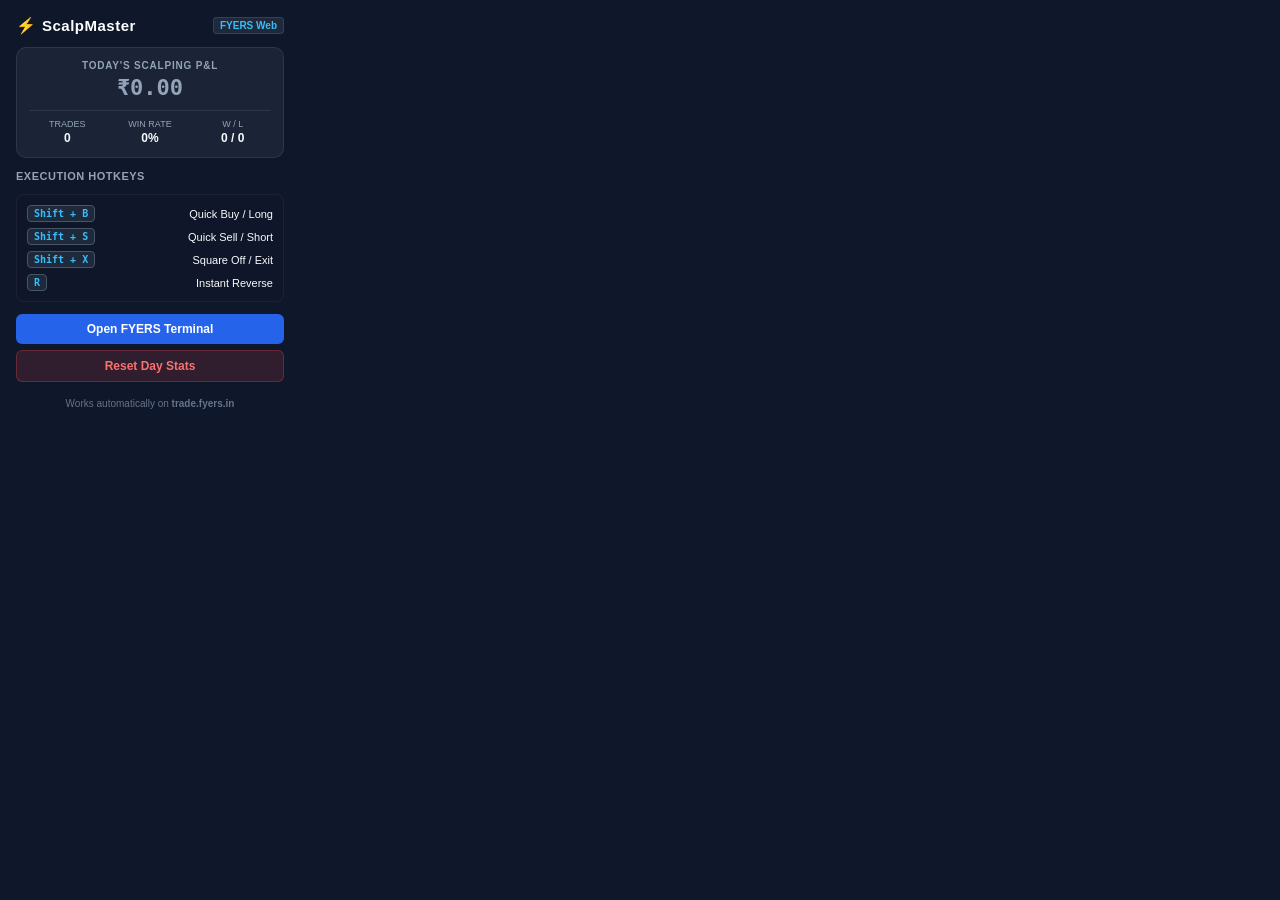
==== popup/popup.html @ 3ba8caef "Initial release of FYERS ScalpMaster Chrome Extension" ====
<!DOCTYPE html>
<html lang="en">
<head>
  <meta charset="UTF-8">
  <title>FYERS ScalpMaster</title>
  <link rel="stylesheet" href="popup.css">
</head>
<body>
  <div class="popup-container">
    <div class="popup-header">
      <div class="brand">
        <span class="icon">⚡</span>
        <span class="title">ScalpMaster</span>
      </div>
      <span class="badge">FYERS Web</span>
    </div>

    <!-- Day Summary Card -->
    <div class="card pnl-card">
      <div class="card-label">TODAY'S SCALPING P&amp;L</div>
      <div class="pnl-value" id="pop-day-pnl">₹0.00</div>
      <div class="stats-row">
        <div class="stat"><span class="stat-lbl">TRADES</span><span id="pop-trades" class="stat-val">0</span></div>
        <div class="stat"><span class="stat-lbl">WIN RATE</span><span id="pop-winrate" class="stat-val">0%</span></div>
        <div class="stat"><span class="stat-lbl">W / L</span><span id="pop-wl" class="stat-val">0 / 0</span></div>
      </div>
    </div>

    <!-- Quick Controls -->
    <div class="section-title">Execution Hotkeys</div>
    <div class="hotkey-grid">
      <div class="hotkey-item"><kbd>Shift + B</kbd><span>Quick Buy / Long</span></div>
      <div class="hotkey-item"><kbd>Shift + S</kbd><span>Quick Sell / Short</span></div>
      <div class="hotkey-item"><kbd>Shift + X</kbd><span>Square Off / Exit</span></div>
      <div class="hotkey-item"><kbd>R</kbd><span>Instant Reverse</span></div>
    </div>

    <!-- Actions -->
    <div class="action-buttons">
      <button id="open-fyers-btn" class="btn btn-primary">Open FYERS Terminal</button>
      <button id="reset-day-btn" class="btn btn-danger">Reset Day Stats</button>
    </div>

    <div class="footer">
      <span>Works automatically on <b>trade.fyers.in</b></span>
    </div>
  </div>
  <script src="popup.js"></script>
</body>
</html>
---- popup/popup.css ----
* {
  box-sizing: border-box;
  margin: 0;
  padding: 0;
}

body {
  width: 300px;
  background-color: #0f172a;
  color: #f8fafc;
  font-family: -apple-system, BlinkMacSystemFont, "Segoe UI", Roboto, Helvetica, Arial, sans-serif;
  font-size: 13px;
  user-select: none;
}

.popup-container {
  padding: 16px;
  display: flex;
  flex-direction: column;
  gap: 12px;
}

.popup-header {
  display: flex;
  align-items: center;
  justify-content: space-between;
}

.brand {
  display: flex;
  align-items: center;
  gap: 6px;
}

.brand .icon {
  font-size: 16px;
}

.brand .title {
  font-size: 15px;
  font-weight: 700;
  letter-spacing: 0.5px;
  color: #fff;
}

.badge {
  background: #1e293b;
  color: #38bdf8;
  font-size: 10px;
  font-weight: 600;
  padding: 2px 6px;
  border-radius: 4px;
  border: 1px solid rgba(56, 189, 248, 0.2);
}

.card {
  background: rgba(30, 41, 59, 0.8);
  border: 1px solid rgba(255, 255, 255, 0.08);
  border-radius: 10px;
  padding: 12px;
}

.pnl-card {
  text-align: center;
}

.card-label {
  font-size: 10px;
  color: #94a3b8;
  font-weight: 600;
  letter-spacing: 0.8px;
  margin-bottom: 4px;
}

.pnl-value {
  font-size: 22px;
  font-weight: 800;
  font-family: monospace;
  color: #94a3b8;
}

.pnl-positive {
  color: #34d399 !important;
}

.pnl-negative {
  color: #f87171 !important;
}

.stats-row {
  display: grid;
  grid-template-columns: repeat(3, 1fr);
  gap: 6px;
  margin-top: 10px;
  padding-top: 8px;
  border-top: 1px solid rgba(255, 255, 255, 0.08);
}

.stat {
  display: flex;
  flex-direction: column;
  align-items: center;
}

.stat-lbl {
  font-size: 9px;
  color: #94a3b8;
}

.stat-val {
  font-size: 12px;
  font-weight: 700;
  margin-top: 2px;
}

.section-title {
  font-size: 11px;
  font-weight: 700;
  color: #94a3b8;
  text-transform: uppercase;
  letter-spacing: 0.5px;
}

.hotkey-grid {
  display: flex;
  flex-direction: column;
  gap: 6px;
  background: rgba(15, 23, 42, 0.6);
  padding: 10px;
  border-radius: 8px;
  border: 1px solid rgba(255, 255, 255, 0.05);
}

.hotkey-item {
  display: flex;
  justify-content: space-between;
  align-items: center;
  font-size: 11px;
}

kbd {
  background: #1e293b;
  border: 1px solid #475569;
  border-radius: 4px;
  padding: 2px 6px;
  font-size: 10px;
  font-weight: 700;
  color: #38bdf8;
  box-shadow: 0 2px 0 #0f172a;
}

.action-buttons {
  display: flex;
  flex-direction: column;
  gap: 6px;
}

.btn {
  width: 100%;
  padding: 8px;
  border-radius: 6px;
  border: none;
  font-size: 12px;
  font-weight: 600;
  cursor: pointer;
  transition: all 0.15s;
}

.btn-primary {
  background: #2563eb;
  color: #fff;
}

.btn-primary:hover {
  background: #1d4ed8;
}

.btn-danger {
  background: rgba(239, 68, 68, 0.15);
  border: 1px solid rgba(239, 68, 68, 0.3);
  color: #f87171;
}

.btn-danger:hover {
  background: rgba(239, 68, 68, 0.25);
}

.footer {
  text-align: center;
  font-size: 10px;
  color: #64748b;
  margin-top: 4px;
}
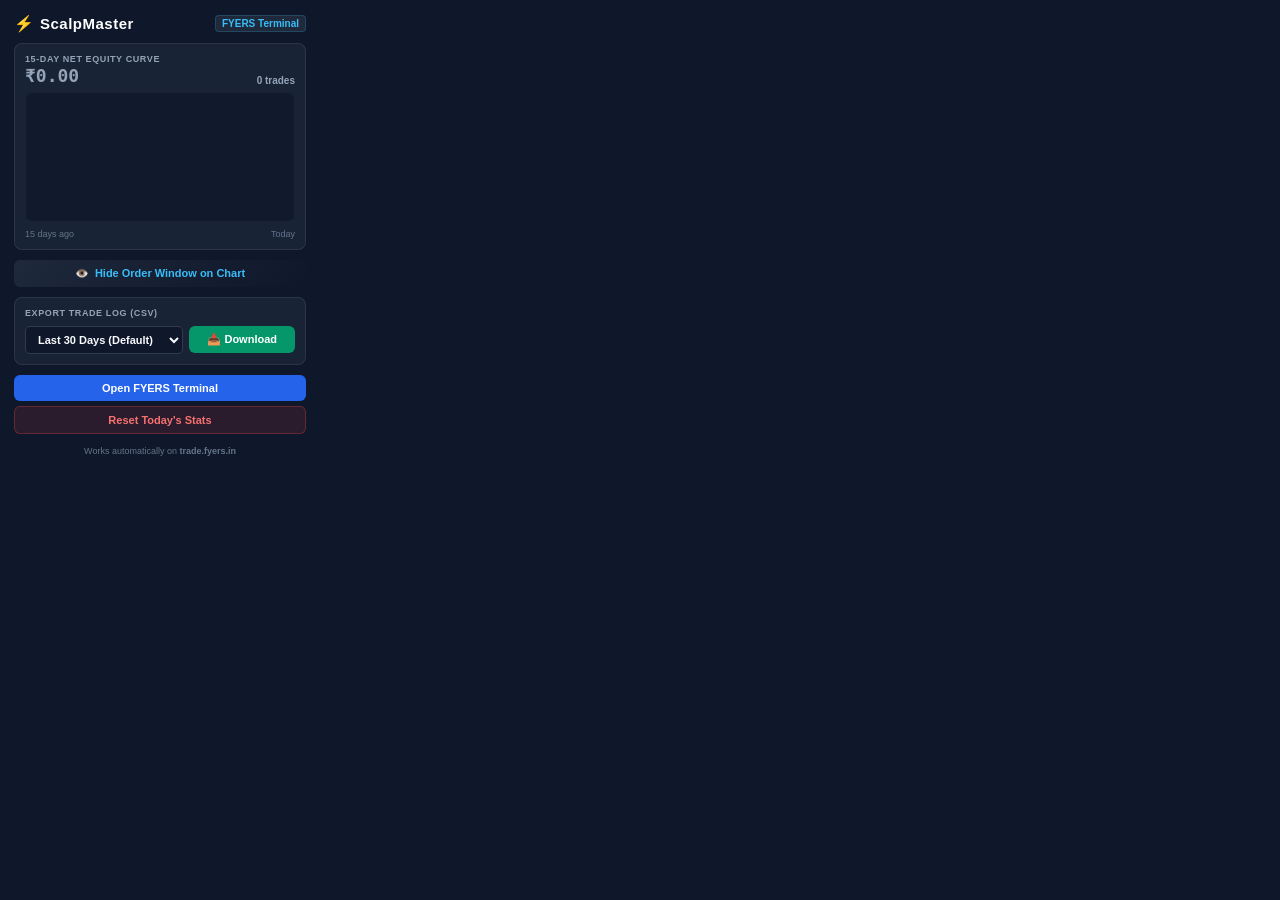
==== commit 5f7fd5f3: "Popup redesign: 15-day equity curve, HUD toggle button, CSV trade log export (30/120/all days), remo" ====
--- a/popup/popup.html
+++ b/popup/popup.html
@@ -7,38 +7,60 @@
 </head>
 <body>
   <div class="popup-container">
+    <!-- Header -->
     <div class="popup-header">
       <div class="brand">
         <span class="icon">⚡</span>
         <span class="title">ScalpMaster</span>
       </div>
-      <span class="badge">FYERS Web</span>
+      <span class="badge">FYERS Terminal</span>
     </div>
 
-    <!-- Day Summary Card -->
-    <div class="card pnl-card">
-      <div class="card-label">TODAY'S SCALPING P&amp;L</div>
-      <div class="pnl-value" id="pop-day-pnl">₹0.00</div>
-      <div class="stats-row">
-        <div class="stat"><span class="stat-lbl">TRADES</span><span id="pop-trades" class="stat-val">0</span></div>
-        <div class="stat"><span class="stat-lbl">WIN RATE</span><span id="pop-winrate" class="stat-val">0%</span></div>
-        <div class="stat"><span class="stat-lbl">W / L</span><span id="pop-wl" class="stat-val">0 / 0</span></div>
+    <!-- 15-Day Equity Curve Section (Requirement 4) -->
+    <div class="card chart-card">
+      <div class="chart-header">
+        <div>
+          <div class="card-label">15-DAY NET EQUITY CURVE</div>
+          <div class="equity-value" id="pop-equity-val">₹0.00</div>
+        </div>
+        <div class="equity-stats" id="pop-equity-meta">
+          <span id="pop-trade-count">0 trades</span>
+        </div>
+      </div>
+      <div class="canvas-container">
+        <canvas id="equity-canvas" width="280" height="130"></canvas>
+      </div>
+      <div class="chart-dates">
+        <span id="chart-start-date">15 days ago</span>
+        <span id="chart-end-date">Today</span>
       </div>
     </div>
 
-    <!-- Quick Controls -->
-    <div class="section-title">Execution Hotkeys</div>
-    <div class="hotkey-grid">
-      <div class="hotkey-item"><kbd>Shift + B</kbd><span>Quick Buy / Long</span></div>
-      <div class="hotkey-item"><kbd>Shift + S</kbd><span>Quick Sell / Short</span></div>
-      <div class="hotkey-item"><kbd>Shift + X</kbd><span>Square Off / Exit</span></div>
-      <div class="hotkey-item"><kbd>R</kbd><span>Instant Reverse</span></div>
+    <!-- Toggle HUD Button (Requirement 1) -->
+    <button id="toggle-hud-btn" class="btn btn-hud-toggle">
+      <span id="toggle-hud-icon">👁️</span>
+      <span id="toggle-hud-text">Hide Order Window on Chart</span>
+    </button>
+
+    <!-- CSV Export Section (Requirement 2) -->
+    <div class="card export-card">
+      <div class="card-label">EXPORT TRADE LOG (CSV)</div>
+      <div class="export-row">
+        <select id="csv-range-select" class="select-input">
+          <option value="30" selected>Last 30 Days (Default)</option>
+          <option value="120">Last 120 Days</option>
+          <option value="all">All Trades History</option>
+        </select>
+        <button id="download-csv-btn" class="btn btn-download">
+          <span>📥 Download</span>
+        </button>
+      </div>
     </div>
 
-    <!-- Actions -->
+    <!-- Quick Actions -->
     <div class="action-buttons">
       <button id="open-fyers-btn" class="btn btn-primary">Open FYERS Terminal</button>
-      <button id="reset-day-btn" class="btn btn-danger">Reset Day Stats</button>
+      <button id="reset-day-btn" class="btn btn-danger">Reset Today's Stats</button>
     </div>
 
     <div class="footer">
--- a/popup/popup.css
+++ b/popup/popup.css
@@ -5,19 +5,19 @@
 }
 
 body {
-  width: 300px;
+  width: 320px;
   background-color: #0f172a;
   color: #f8fafc;
   font-family: -apple-system, BlinkMacSystemFont, "Segoe UI", Roboto, Helvetica, Arial, sans-serif;
-  font-size: 13px;
+  font-size: 12px;
   user-select: none;
 }
 
 .popup-container {
-  padding: 16px;
-  display: flex;
-  flex-direction: column;
-  gap: 12px;
+  padding: 14px;
+  display: flex;
+  flex-direction: column;
+  gap: 10px;
 }
 
 .popup-header {
@@ -38,7 +38,7 @@
 
 .brand .title {
   font-size: 15px;
-  font-weight: 700;
+  font-weight: 800;
   letter-spacing: 0.5px;
   color: #fff;
 }
@@ -47,121 +47,185 @@
   background: #1e293b;
   color: #38bdf8;
   font-size: 10px;
-  font-weight: 600;
+  font-weight: 700;
   padding: 2px 6px;
   border-radius: 4px;
   border: 1px solid rgba(56, 189, 248, 0.2);
 }
 
 .card {
-  background: rgba(30, 41, 59, 0.8);
+  background: rgba(30, 41, 59, 0.75);
   border: 1px solid rgba(255, 255, 255, 0.08);
-  border-radius: 10px;
-  padding: 12px;
-}
-
-.pnl-card {
-  text-align: center;
+  border-radius: 8px;
+  padding: 10px;
 }
 
 .card-label {
+  font-size: 9px;
+  color: #94a3b8;
+  font-weight: 700;
+  letter-spacing: 0.6px;
+  text-transform: uppercase;
+  margin-bottom: 2px;
+}
+
+/* 15-Day Equity Chart Card */
+.chart-card {
+  display: flex;
+  flex-direction: column;
+  gap: 6px;
+}
+
+.chart-header {
+  display: flex;
+  justify-content: space-between;
+  align-items: flex-end;
+}
+
+.equity-value {
+  font-size: 18px;
+  font-weight: 900;
+  font-family: monospace;
+  color: #94a3b8;
+  line-height: 1.1;
+}
+
+.pnl-positive {
+  color: #34d399 !important;
+  text-shadow: 0 0 10px rgba(52, 211, 153, 0.3);
+}
+
+.pnl-negative {
+  color: #f87171 !important;
+  text-shadow: 0 0 10px rgba(248, 113, 113, 0.3);
+}
+
+.equity-stats {
   font-size: 10px;
   color: #94a3b8;
   font-weight: 600;
-  letter-spacing: 0.8px;
-  margin-bottom: 4px;
-}
-
-.pnl-value {
-  font-size: 22px;
-  font-weight: 800;
-  font-family: monospace;
-  color: #94a3b8;
-}
-
-.pnl-positive {
-  color: #34d399 !important;
-}
-
-.pnl-negative {
-  color: #f87171 !important;
-}
-
-.stats-row {
+}
+
+.canvas-container {
+  width: 100%;
+  height: 130px;
+  background: rgba(15, 23, 42, 0.7);
+  border-radius: 6px;
+  border: 1px solid rgba(255, 255, 255, 0.04);
+  overflow: hidden;
+  position: relative;
+}
+
+#equity-canvas {
+  width: 100%;
+  height: 100%;
+  display: block;
+}
+
+.chart-dates {
+  display: flex;
+  justify-content: space-between;
+  font-size: 9px;
+  color: #64748b;
+  margin-top: 1px;
+}
+
+/* Toggle HUD Button */
+.btn-hud-toggle {
+  background: linear-gradient(135deg, #1e293b, #0f172a);
+  border: 1px solid #38bdf8;
+  color: #38bdf8;
+  font-size: 12px;
+  font-weight: 700;
+  padding: 8px;
+  border-radius: 6px;
+  cursor: pointer;
+  display: flex;
+  align-items: center;
+  justify-content: center;
+  gap: 6px;
+  transition: all 0.15s;
+}
+
+.btn-hud-toggle:hover {
+  background: rgba(56, 189, 248, 0.15);
+  box-shadow: 0 0 12px rgba(56, 189, 248, 0.25);
+}
+
+.btn-hud-hidden {
+  border-color: #f59e0b;
+  color: #f59e0b;
+}
+
+.btn-hud-hidden:hover {
+  background: rgba(245, 158, 11, 0.15);
+  box-shadow: 0 0 12px rgba(245, 158, 11, 0.25);
+}
+
+/* Export CSV Card */
+.export-card {
+  display: flex;
+  flex-direction: column;
+  gap: 6px;
+}
+
+.export-row {
   display: grid;
-  grid-template-columns: repeat(3, 1fr);
-  gap: 6px;
-  margin-top: 10px;
-  padding-top: 8px;
-  border-top: 1px solid rgba(255, 255, 255, 0.08);
-}
-
-.stat {
-  display: flex;
-  flex-direction: column;
-  align-items: center;
-}
-
-.stat-lbl {
-  font-size: 9px;
-  color: #94a3b8;
-}
-
-.stat-val {
-  font-size: 12px;
-  font-weight: 700;
-  margin-top: 2px;
-}
-
-.section-title {
+  grid-template-columns: 1.8fr 1.2fr;
+  gap: 6px;
+  align-items: center;
+}
+
+.select-input {
+  background: #0f172a;
+  border: 1px solid rgba(255, 255, 255, 0.15);
+  color: #f8fafc;
+  padding: 6px 8px;
+  border-radius: 5px;
   font-size: 11px;
-  font-weight: 700;
-  color: #94a3b8;
-  text-transform: uppercase;
-  letter-spacing: 0.5px;
-}
-
-.hotkey-grid {
-  display: flex;
-  flex-direction: column;
-  gap: 6px;
-  background: rgba(15, 23, 42, 0.6);
-  padding: 10px;
-  border-radius: 8px;
-  border: 1px solid rgba(255, 255, 255, 0.05);
-}
-
-.hotkey-item {
-  display: flex;
-  justify-content: space-between;
-  align-items: center;
+  font-weight: 600;
+  outline: none;
+  cursor: pointer;
+}
+
+.select-input:focus {
+  border-color: #38bdf8;
+}
+
+.btn-download {
+  background: #059669;
+  color: #fff;
+  border: none;
+  border-radius: 5px;
+  padding: 6px 8px;
   font-size: 11px;
-}
-
-kbd {
-  background: #1e293b;
-  border: 1px solid #475569;
-  border-radius: 4px;
-  padding: 2px 6px;
-  font-size: 10px;
-  font-weight: 700;
-  color: #38bdf8;
-  box-shadow: 0 2px 0 #0f172a;
-}
-
+  font-weight: 700;
+  cursor: pointer;
+  display: flex;
+  align-items: center;
+  justify-content: center;
+  gap: 4px;
+  transition: all 0.15s;
+}
+
+.btn-download:hover {
+  background: #10b981;
+}
+
+/* Quick Actions */
 .action-buttons {
   display: flex;
   flex-direction: column;
-  gap: 6px;
+  gap: 5px;
 }
 
 .btn {
   width: 100%;
-  padding: 8px;
+  padding: 7px;
   border-radius: 6px;
   border: none;
-  font-size: 12px;
-  font-weight: 600;
+  font-size: 11px;
+  font-weight: 700;
   cursor: pointer;
   transition: all 0.15s;
 }
@@ -176,18 +240,18 @@
 }
 
 .btn-danger {
-  background: rgba(239, 68, 68, 0.15);
+  background: rgba(239, 68, 68, 0.12);
   border: 1px solid rgba(239, 68, 68, 0.3);
   color: #f87171;
 }
 
 .btn-danger:hover {
-  background: rgba(239, 68, 68, 0.25);
+  background: rgba(239, 68, 68, 0.22);
 }
 
 .footer {
   text-align: center;
-  font-size: 10px;
+  font-size: 9px;
   color: #64748b;
-  margin-top: 4px;
-}
+  margin-top: 2px;
+}
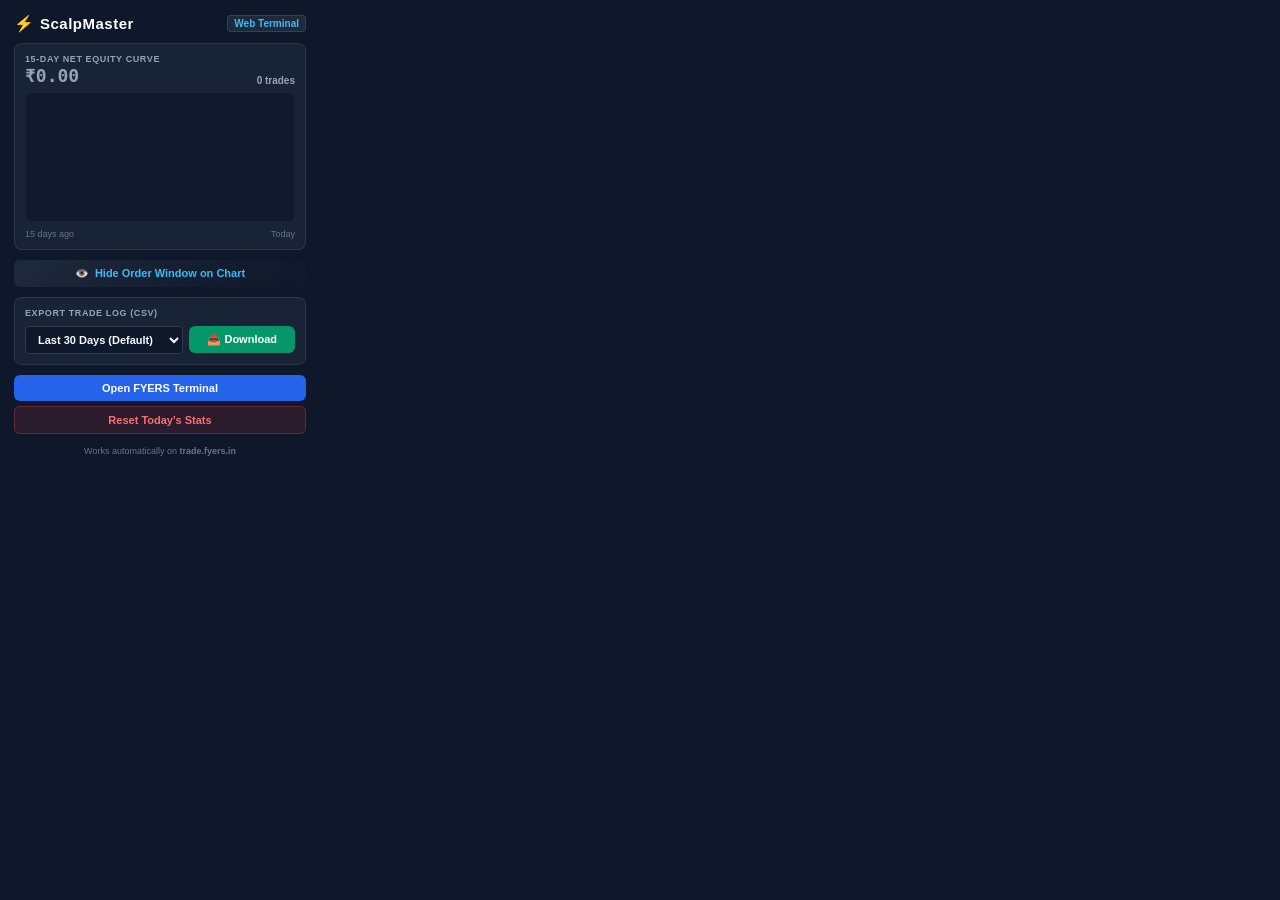
==== commit 3e3ae5fb: "refactor: rename project to ScalpMaster, neutralize broker branding, and add affiliate disclosure te" ====
--- a/popup/popup.html
+++ b/popup/popup.html
@@ -2,7 +2,7 @@
 <html lang="en">
 <head>
   <meta charset="UTF-8">
-  <title>FYERS ScalpMaster</title>
+  <title>ScalpMaster</title>
   <link rel="stylesheet" href="popup.css">
 </head>
 <body>
@@ -13,7 +13,7 @@
         <span class="icon">⚡</span>
         <span class="title">ScalpMaster</span>
       </div>
-      <span class="badge">FYERS Terminal</span>
+      <span class="badge">Web Terminal</span>
     </div>
 
     <!-- 15-Day Equity Curve Section (Requirement 4) -->
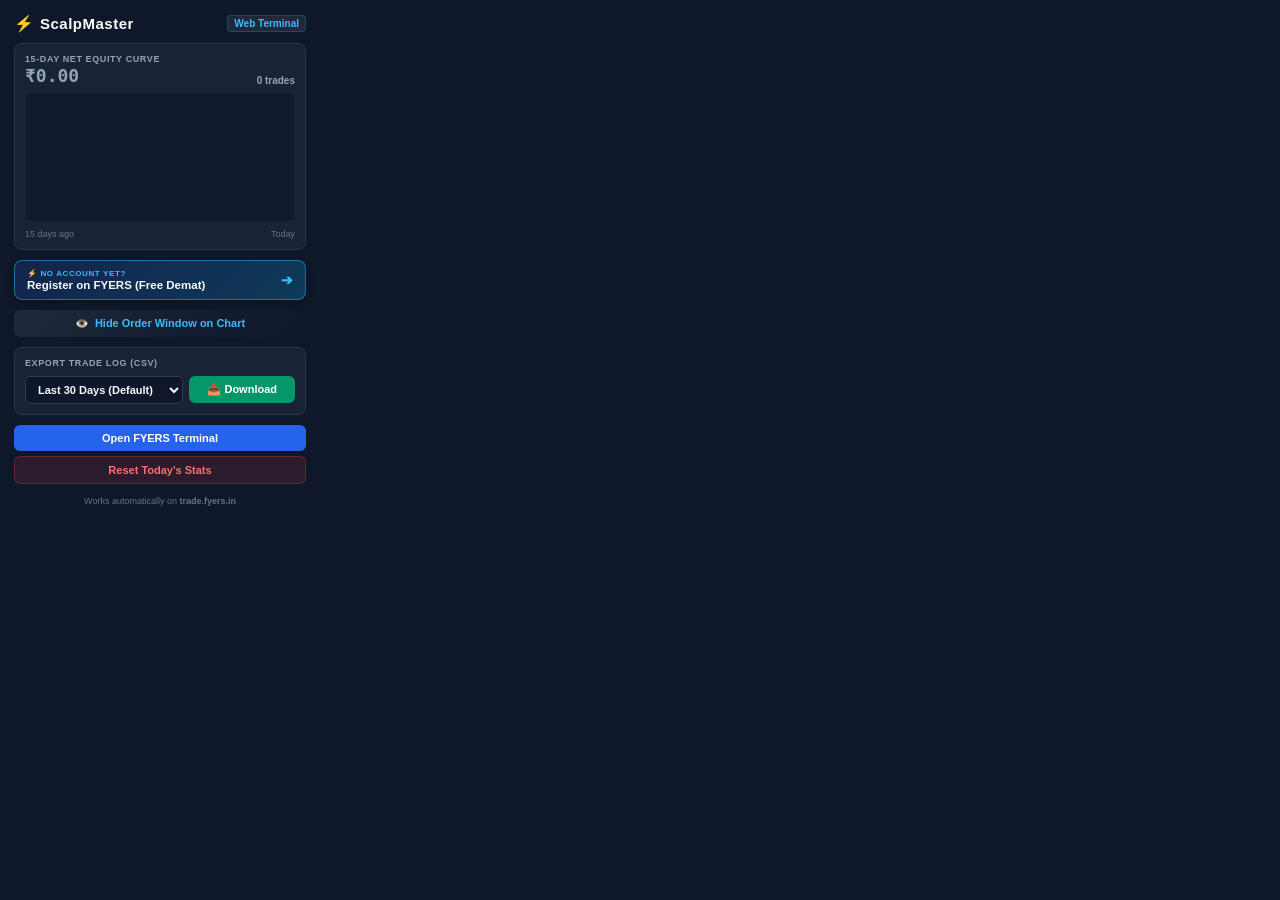
==== commit def3c9a6: "feat: add FYERS account registration referral link to popup and README" ====
--- a/popup/popup.html
+++ b/popup/popup.html
@@ -36,6 +36,15 @@
       </div>
     </div>
 
+    <!-- Referral / Account Signup Banner -->
+    <a href="https://signup.fyers.in/?utm-source=AP-Leads&utm-medium=AP4530" target="_blank" class="referral-banner" id="fyers-signup-link">
+      <div class="ref-info">
+        <span class="ref-badge">⚡ NO ACCOUNT YET?</span>
+        <span class="ref-title">Register on FYERS (Free Demat)</span>
+      </div>
+      <span class="ref-arrow">➔</span>
+    </a>
+
     <!-- Toggle HUD Button (Requirement 1) -->
     <button id="toggle-hud-btn" class="btn btn-hud-toggle">
       <span id="toggle-hud-icon">👁️</span>
--- a/popup/popup.css
+++ b/popup/popup.css
@@ -128,6 +128,59 @@
   font-size: 9px;
   color: #64748b;
   margin-top: 1px;
+}
+
+/* Referral Banner */
+.referral-banner {
+  display: flex;
+  align-items: center;
+  justify-content: space-between;
+  background: linear-gradient(135deg, rgba(37, 99, 235, 0.18) 0%, rgba(14, 165, 233, 0.25) 100%);
+  border: 1px solid rgba(56, 189, 248, 0.45);
+  border-radius: 8px;
+  padding: 8px 12px;
+  text-decoration: none;
+  cursor: pointer;
+  transition: all 0.2s ease;
+  box-shadow: 0 2px 8px rgba(0, 0, 0, 0.25);
+}
+
+.referral-banner:hover {
+  background: linear-gradient(135deg, rgba(37, 99, 235, 0.28) 0%, rgba(14, 165, 233, 0.38) 100%);
+  border-color: #38bdf8;
+  transform: translateY(-1px);
+  box-shadow: 0 4px 14px rgba(56, 189, 248, 0.3);
+}
+
+.ref-info {
+  display: flex;
+  flex-direction: column;
+  gap: 1px;
+}
+
+.ref-badge {
+  font-size: 8px;
+  font-weight: 800;
+  color: #38bdf8;
+  text-transform: uppercase;
+  letter-spacing: 0.6px;
+}
+
+.ref-title {
+  font-size: 11.5px;
+  font-weight: 700;
+  color: #f8fafc;
+}
+
+.ref-arrow {
+  font-size: 14px;
+  color: #38bdf8;
+  font-weight: 800;
+  transition: transform 0.2s ease;
+}
+
+.referral-banner:hover .ref-arrow {
+  transform: translateX(3px);
 }
 
 /* Toggle HUD Button */
